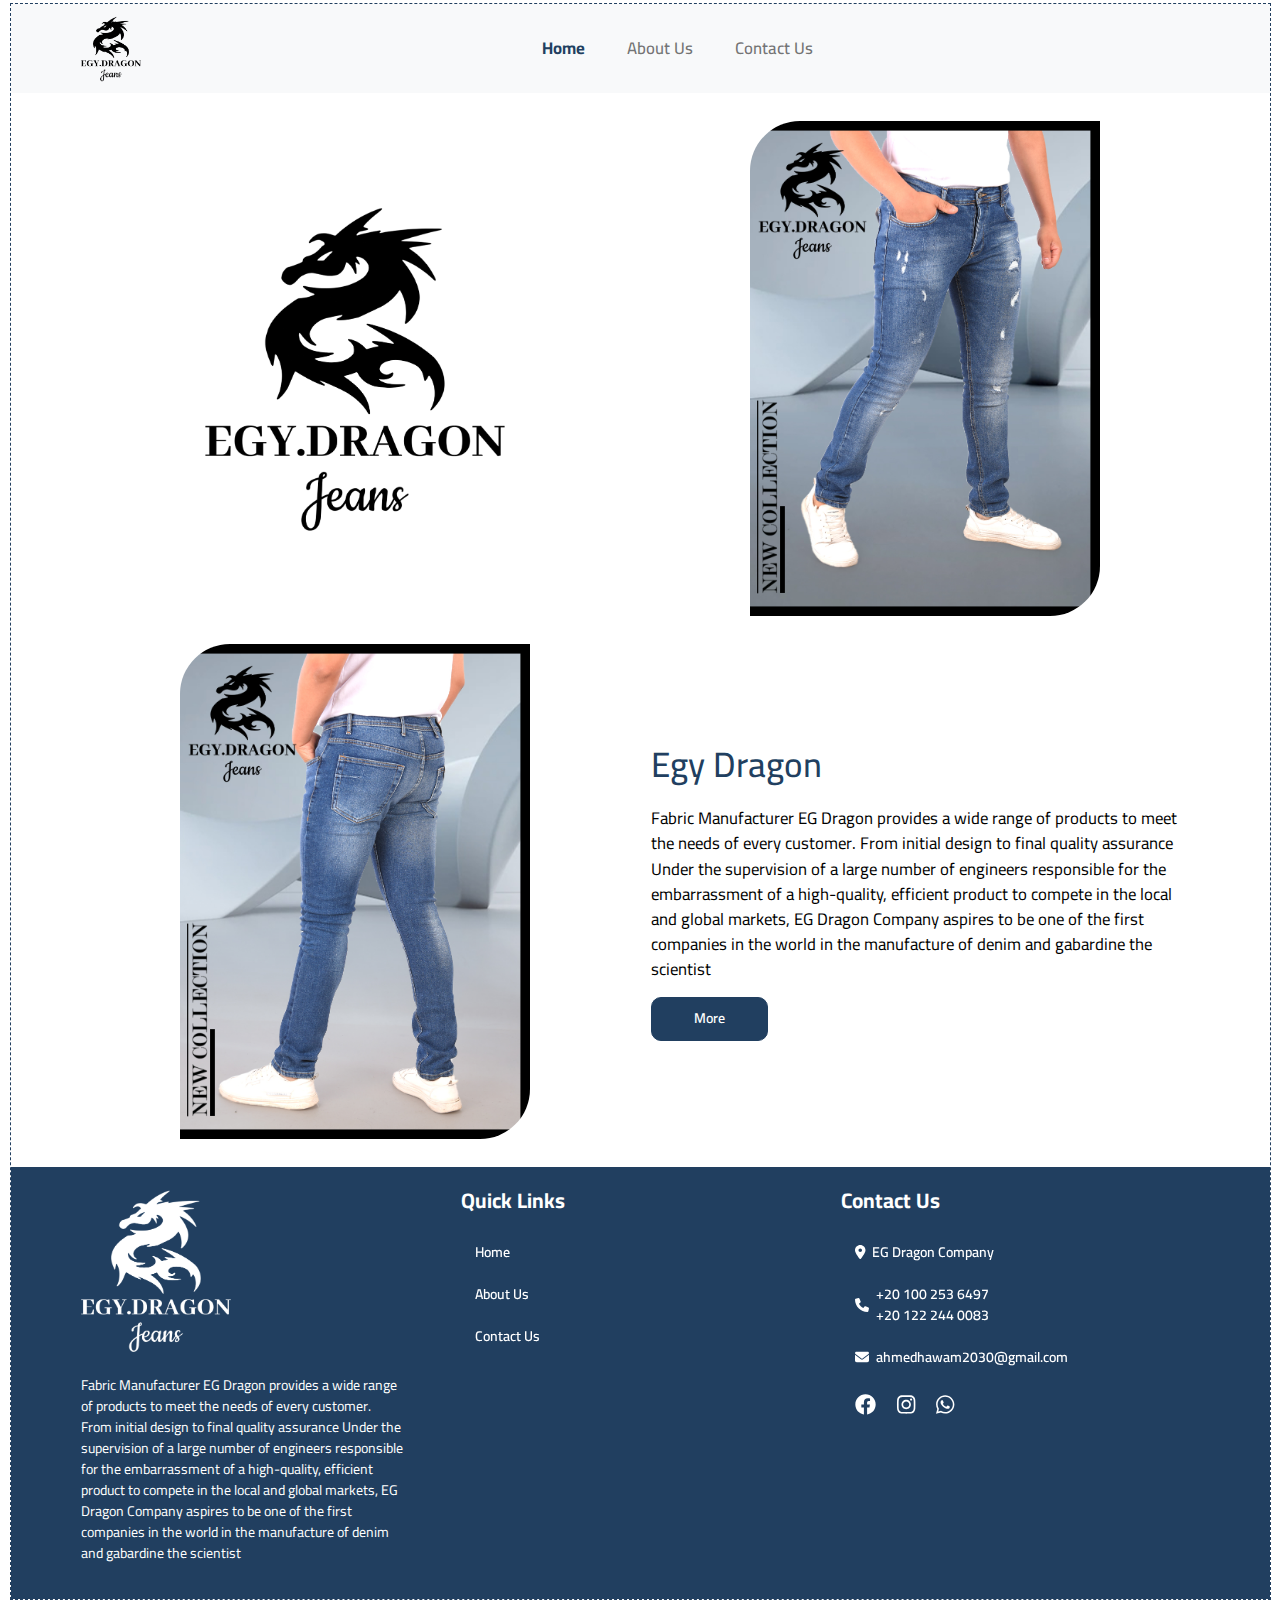
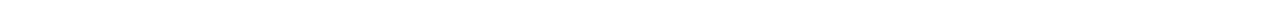
==== index.html @ d96f65b4 "egy dragon" ====
<!DOCTYPE html>
<html lang="en">
  <head>
    <meta charset="UTF-8" />
    <meta name="viewport" content="width=device-width, initial-scale=1.0" />
    <title>Egy Dragon</title>
    <link rel="stylesheet" href="css/bootstrap.min.css" />
    <link rel="stylesheet" href="css/all.min.css" />
    <link rel="stylesheet" href="css/hover-min.css" />
    <link rel="stylesheet" href="scss/style.min.css" />
    <link rel="shortcut icon" href="image/logo.png" type="image/x-icon" />

    <script src="js/bootstrap.min.js"></script>
    <script src="js/all.min.js"></script>
  </head>
  <body>
    <section class="container-fluid">
      <div class="jeans">
        <!-- Start Navabr -->
        <nav class="navbar navbar-expand-lg bg-light">
          <div class="container">
            <a class="navbar-brand" href="index.html"
              ><img src="image/logo.png" alt="logo"
            /></a>
            <button
              class="navbar-toggler"
              type="button"
              data-bs-toggle="collapse"
              data-bs-target="#navbarSupportedContent"
              aria-controls="navbarSupportedContent"
              aria-expanded="false"
              aria-label="Toggle navigation"
            >
              <span class="navbar-toggler-icon"></span>
            </button>
            <div class="collapse navbar-collapse" id="navbarSupportedContent">
              <ul class="navbar-nav mx-auto">
                <li class="nav-item">
                  <a
                    class="nav-link"
                    aria-current="page"
                    href="index.html"
                    >Home</a
                  >
                </li>
                <li class="nav-item">
                  <a class="nav-link" href="about.html">About Us</a>
                </li>
                <li class="nav-item">
                  <a class="nav-link" href="contact.html">Contact Us</a>
                </li>
              </ul>
            </div>
          </div>
        </nav>
        <!-- End Navabr -->

        <!-- Start Home Section -->
        <div class="home">
          <div class="container">
            <div class="row">
              <div class="col-lg-6 col-md-6 col-12">
                <img src="image/logo.png" class="logo" alt="logo" />
              </div>
              <div class="col-lg-6 col-md-6 col-12">
                <img src="image/1.jpg" class="jean" alt="jeans" />
              </div>
            </div>
          </div>
        </div>
        <!-- End Home Section -->

        <!-- Start about us Section -->
        <div class="about_home">
          <div class="container">
            <div class="row">
              <div class="col-lg-6 col-md-6 col-12">
                <img src="image/2.jpg" alt="jeans" />
              </div>
              <div class="col-lg-6 col-md-6 col-12">
                <h1>Egy Dragon</h1>
                <p>
                  Fabric Manufacturer EG Dragon provides a wide range of
                  products to meet the needs of every customer. From initial
                  design to final quality assurance Under the supervision of a
                  large number of engineers responsible for the embarrassment of
                  a high-quality, efficient product to compete in the local and
                  global markets, EG Dragon Company aspires to be one of the
                  first companies in the world in the manufacture of denim and
                  gabardine the scientist
                </p>
                <a href="about.html" class="btn">More</a>
              </div>
            </div>
          </div>
        </div>
        <!-- End about us Section -->

        <!-- Start Footer -->
        <footer class="footer">
          <div class="container">
            <div class="row">
              <div class="col-lg-4 col-md-12 col-12">
                <img src="image/logo.png" class="logo" alt="logo" />
                <p class="text">
                  Fabric Manufacturer EG Dragon provides a wide range of
                  products to meet the needs of every customer. From initial
                  design to final quality assurance Under the supervision of a
                  large number of engineers responsible for the embarrassment of
                  a high-quality, efficient product to compete in the local and
                  global markets, EG Dragon Company aspires to be one of the
                  first companies in the world in the manufacture of denim and
                  gabardine the scientist
                </p>
              </div>
              <div class="col-lg-4 col-md-6 col-12">
                <h4>Quick Links</h4>
                <ul class="links">
                  <li class="hvr-forward"><a href="index.html">Home</a></li>
                  <li class="hvr-forward"><a href="about.html">About Us</a></li>
                  <li class="hvr-forward"><a href="contact.html">Contact Us</a></li>
                </ul>
              </div>
              <div class="col-lg-4 col-md-6 col-12">
                <h4>Contact Us</h4>
                <ul class="contact_footer">
                  <li>
                    <i class="fa-solid fa-location-dot"></i>
                    <span class="hvr-forward">EG Dragon Company</span>
                  </li>
                  <li>
                    <i class="fa-solid fa-phone"></i>
                    <div class="d-inline-flex flex-column">
                        <a href="tel:+201002536497" class="hvr-forward">+20 100 253 6497</a>
                        <a href="tel:+201222440083" class="hvr-forward">+20 122 244 0083</a>
                    </div>
                  </li>
                  <li>
                    <i class="fa-solid fa-envelope"></i>
                    <a href="mailto:ahmedhawam2030@gmail.com" class="hvr-forward">ahmedhawam2030@gmail.com</a>
                  </li>
                </ul>
                <ul class="social_icons">
                    <li>
                        <a href="https://web.facebook.com/ahmedhawam2030" class="hvr-wobble-top"><i class="fa-brands fa-facebook"></i></a>
                    </li>
                    <li>
                        <a href="https://www.instagram.com/ahmed_hawam" class="hvr-wobble-top"><i class="fa-brands fa-instagram"></i></a>
                    </li>
                    <li>
                        <a href="https://wa.me/+201002536497" class="hvr-wobble-top"><i class="fa-brands fa-whatsapp"></i></a>
                    </li>
                </ul>
              </div>
            </div>
          </div>
        </footer>
        <!-- End Footer -->
      </div>
    </section>
    
    <script src="js/main.js"></script>
  </body>
</html>
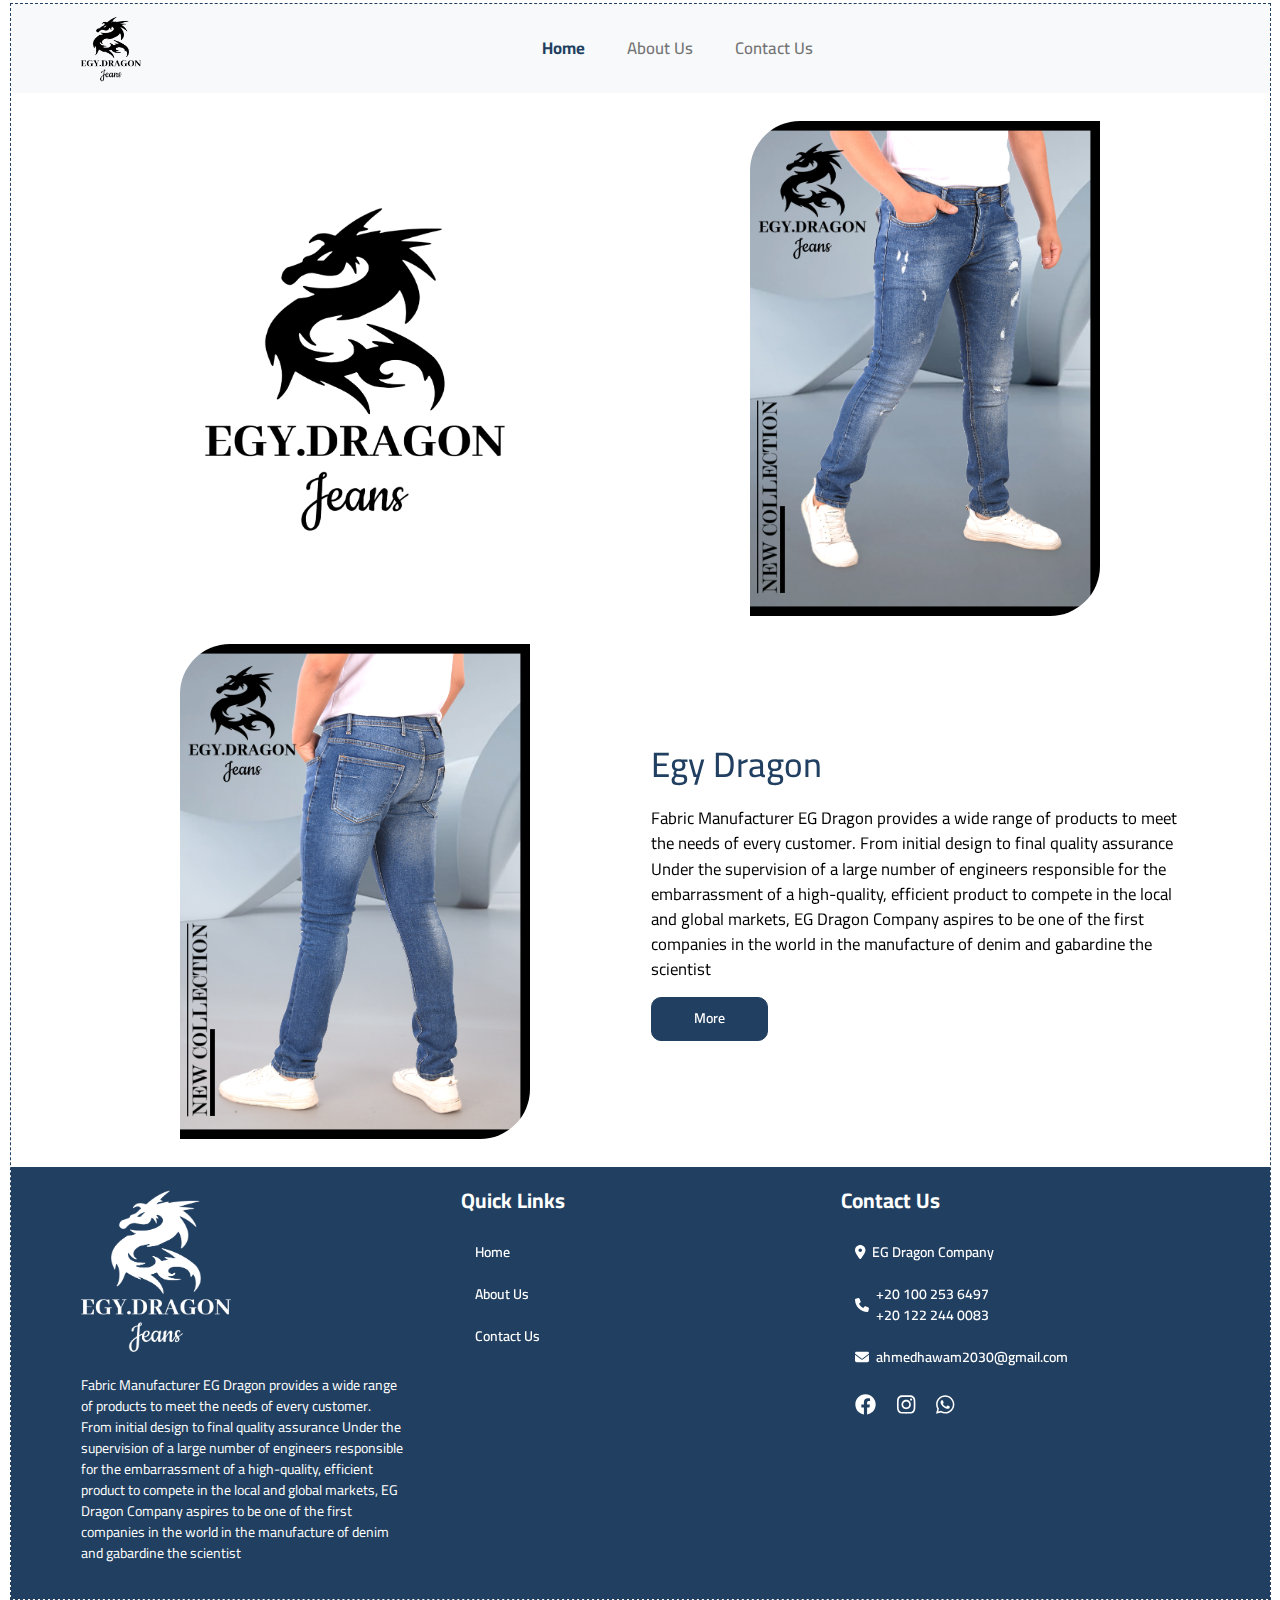
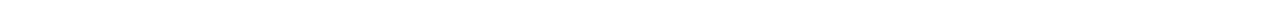
==== commit b7fb4bd1: "aos animation" ====
--- a/index.html
+++ b/index.html
@@ -7,11 +7,13 @@
     <link rel="stylesheet" href="css/bootstrap.min.css" />
     <link rel="stylesheet" href="css/all.min.css" />
     <link rel="stylesheet" href="css/hover-min.css" />
+    <link rel="stylesheet" href="css/aos.min.css" />
     <link rel="stylesheet" href="scss/style.min.css" />
     <link rel="shortcut icon" href="image/logo.png" type="image/x-icon" />
 
     <script src="js/bootstrap.min.js"></script>
     <script src="js/all.min.js"></script>
+    <script src="js/aos.min.js"></script>
   </head>
   <body>
     <section class="container-fluid">
@@ -59,10 +61,10 @@
         <div class="home">
           <div class="container">
             <div class="row">
-              <div class="col-lg-6 col-md-6 col-12">
+              <div class="col-lg-6 col-md-6 col-12" data-aos="flip-right" data-aos-easing="ease-out-cubic" data-aos-duration="1500">
                 <img src="image/logo.png" class="logo" alt="logo" />
               </div>
-              <div class="col-lg-6 col-md-6 col-12">
+              <div class="col-lg-6 col-md-6 col-12" data-aos="flip-left" data-aos-easing="ease-out-cubic" data-aos-duration="1500">
                 <img src="image/1.jpg" class="jean" alt="jeans" />
               </div>
             </div>
@@ -74,10 +76,10 @@
         <div class="about_home">
           <div class="container">
             <div class="row">
-              <div class="col-lg-6 col-md-6 col-12">
+              <div class="col-lg-6 col-md-6 col-12" data-aos="fade-up-right" data-aos-easing="ease-out-cubic" data-aos-duration="1500">
                 <img src="image/2.jpg" alt="jeans" />
               </div>
-              <div class="col-lg-6 col-md-6 col-12">
+              <div class="col-lg-6 col-md-6 col-12" data-aos="fade-up-left" data-aos-easing="ease-out-cubic" data-aos-duration="1500">
                 <h1>Egy Dragon</h1>
                 <p>
                   Fabric Manufacturer EG Dragon provides a wide range of
--- a/scss/style.min.css
+++ b/scss/style.min.css
@@ -1 +1 @@
-@font-face{font-family:"light";src:url("../fonts/Cairo-Light.ttf")}@font-face{font-family:"regular";src:url("../fonts/Cairo-Regular.ttf")}@font-face{font-family:"medium";src:url("../fonts/Cairo-Medium.ttf")}@font-face{font-family:"semibold";src:url("../fonts/Cairo-SemiBold.ttf")}@font-face{font-family:"bold";src:url("../fonts/Cairo-Bold.ttf")}@media only screen and (max-width: 1600px){html{font-size:14px}}body:lang(en){direction:ltr}body:lang(ar){direction:rtl}body{overflow-x:hidden;margin:0;padding:0;background-color:#fff !important;font-family:"regular"}.jeans{outline:1px dashed #213f60;min-height:99vh;margin:.3rem 0}.home{margin:2rem 0}.home .row{align-items:center}.home .logo{display:block;width:300px;margin:0 auto}.home .jean{display:block;width:350px;margin:0 auto;border-radius:50px 0 50px 0}.about_home .row{align-items:center}.about_home img{display:block;width:350px;margin:0 auto;border-radius:50px 0 50px 0}.about_home h1{font-family:"medium";color:#213f60}.about_home p{font-family:"regular";color:#000;margin-top:1.5rem;font-size:1.2rem}.about_home .btn{background-color:#213f60;color:#fff;border:1px solid #213f60;border-radius:10px;font-family:"semibold";font-size:1rem;padding:.75rem 3rem;transition:.7s ease-in-out}.about_home .btn:hover{background-color:rgba(0,0,0,0);color:#213f60;border:1px solid #213f60;transition:.7s ease-in-out}.about{margin:2rem 0;position:relative}.about .row{align-items:center}.about .title{text-align:center;font-family:"bold";margin-bottom:3rem}.about .swiper{position:unset}.about .swiper img{display:block;width:350px;margin:0 auto}.about h1{font-family:"medium";color:#213f60}.about p{font-family:"regular";color:#000;margin-top:1.5rem;font-size:1.2rem}.contact{margin:2rem 0}.contact .row{align-items:center}.contact .form-group{margin-bottom:1rem}.contact .form-group label{font-family:"semibold";color:#213f60;margin-bottom:.5rem}.contact .form-group input{font-size:.8rem;font-family:"regular";padding:.55rem;color:#213f60}.contact .form-group input::placeholder{color:#919191}.contact .btn{background-color:#213f60;color:#fff;border:1px solid #213f60;border-radius:5px;font-family:"semibold";font-size:1rem;padding:.75rem 3rem;transition:.7s ease-in-out}.contact .btn:hover{background-color:rgba(0,0,0,0);color:#213f60;border:1px solid #213f60;transition:.7s ease-in-out}.contact h4{font-family:"bold";padding-inline-start:3rem;margin-bottom:2rem}.contact .contact_footer{list-style:none;padding-inline-start:3rem}.contact .contact_footer li{display:flex;align-items:center;margin-bottom:1.5rem;width:fit-content}.contact .contact_footer li svg{color:#000;font-size:1.2rem;margin-inline-end:.5rem}.contact .contact_footer li a,.contact .contact_footer li span{font-family:"semibold";color:#000;font-size:1.2rem;text-decoration:none}.contact .social_icons{list-style:none;padding-inline-start:3rem;margin:0 auto;display:flex}.contact .social_icons li{margin-inline-end:1.5rem}.contact .social_icons li a{color:#000;font-size:1.5rem}.navbar .navbar-brand img{width:60px}.navbar .navbar-collapse .navbar-nav .nav-item{margin:0 1rem}.navbar .navbar-collapse .navbar-nav .nav-item .nav-link{font-family:"semibold";font-size:1.2rem}.navbar .navbar-collapse .navbar-nav .nav-item .nav-link.active{font-family:"bold";color:#213f60}footer{background-color:#213f60;padding:1.5rem 0;margin-top:2rem}footer .logo{width:150px;filter:brightness(0) invert(1);transition:.7s ease-in-out}footer .logo:hover{transform:scale(1.05);transition:.7s ease-in-out}footer .text{font-family:"regular";color:#fff;font-size:1rem;margin-top:1.5rem;width:90%}footer h4{font-family:"bold";color:#fff;margin-bottom:2rem}footer .links{list-style:none;padding-inline-start:1rem}footer .links li{display:block;margin-bottom:1.5rem;width:fit-content}footer .links li a{font-family:"semibold";color:#fff;text-decoration:none}footer .contact_footer{list-style:none;padding-inline-start:1rem}footer .contact_footer li{display:flex;align-items:center;margin-bottom:1.5rem;width:fit-content}footer .contact_footer li svg{color:#fff;margin-inline-end:.5rem}footer .contact_footer li a,footer .contact_footer li span{font-family:"semibold";color:#fff;text-decoration:none}footer .social_icons{list-style:none;padding-inline-start:1rem;margin:0 auto;display:flex}footer .social_icons li{margin-inline-end:1.5rem}footer .social_icons li a{color:#fff;font-size:1.5rem}.sidebar.open,.sidebar.opened{transition:.7s;width:15%;margin-right:0%;height:100%;overflow-y:auto;transition:.7s ease-in-out}.sidebar.open::-webkit-scrollbar-track,.sidebar.opened::-webkit-scrollbar-track{-webkit-box-shadow:inset 0 0 6px rgba(0,0,0,.3);border-radius:10px;background-color:#f5f5f5;transition:.7s ease-in-out;display:block}.sidebar.open::-webkit-scrollbar,.sidebar.opened::-webkit-scrollbar{width:3px;background-color:#f5f5f5;transition:.7s ease-in-out;display:block}.sidebar.open::-webkit-scrollbar-thumb,.sidebar.opened::-webkit-scrollbar-thumb{border-radius:10px;-webkit-box-shadow:inset 0 0 6px rgba(0,0,0,.3);background-color:#919191;transition:.7s ease-in-out;display:block}.sidebar.open .image_logo .logo,.sidebar.opened .image_logo .logo{width:40%}.sidebar.open .accordion-button,.sidebar.opened .accordion-button{width:100%;font-family:"semibold";padding:0}.sidebar.open .accordion-button::after,.sidebar.opened .accordion-button::after{margin-right:auto;margin-left:0;width:1rem;height:1rem;background-size:1rem;filter:brightness(0) invert(1)}.sidebar.open .nav-pills .nav-link,.sidebar.opened .nav-pills .nav-link{text-align:start}.sidebar.open .nav-pills .nav-link svg.dot,.sidebar.opened .nav-pills .nav-link svg.dot{color:#fff;font-size:.5rem;margin-inline-start:1.5rem}.sidebar.open .nav-pills .nav-link span,.sidebar.opened .nav-pills .nav-link span{display:inline-block}.sidebar.open .nav-pills .nav-link img,.sidebar.opened .nav-pills .nav-link img{display:inline !important;margin:0 !important}.sidebar.open .nav-pills .accordion-button svg,.sidebar.opened .nav-pills .accordion-button svg{display:block}.sidebar.open .contact_us,.sidebar.opened .contact_us{display:flex}.sidebar.open~.index_cards,.sidebar.opened~.index_cards{width:85%;margin-inline-start:15%;transition:1s ease-in-out}.sidebar~.index_cards{width:95%;margin-inline-start:5%;transition:1s ease-in-out}.index_cards{padding:0;background-color:#fafafc;min-height:100vh;position:relative}.sidebar{display:block;margin-right:0%;width:5%;transition:.7s;background-color:#183041;min-height:100vh;padding:2rem 0;position:fixed;right:0;z-index:999}.sidebar .image_logo{width:100%}.sidebar .image_logo .logo{width:100%;display:block;padding:0 1.5rem;margin-bottom:2rem}.sidebar .accordion-button{width:100%;font-family:"semibold";padding:0}.sidebar .accordion-button::after{content:unset}.sidebar .nav-pills{width:100%;font-family:"semibold";padding:0}.sidebar .nav-pills .accordion-button{display:block}.sidebar .nav-pills .accordion-button.collapsed{background-color:rgba(0,0,0,0) !important;box-shadow:none}.sidebar .nav-pills .accordion-button.collapsed svg{transform:rotate(180deg)}.sidebar .nav-pills .accordion-button svg{float:right;font-size:1.1rem;margin-top:0 !important;margin-bottom:0 !important;color:#fff;transform:rotate(0deg);display:none}.sidebar .nav-pills .accordion-button:focus{border-color:unset;box-shadow:none}.sidebar .nav-pills .accordion-button:not(.collapsed){color:var(--color-primary);transition:.7s ease-in-out}.sidebar .nav-pills .accordion-button:not(.collapsed)::after{margin-right:auto;margin-left:0;width:1rem;height:1rem;background-size:1rem;filter:invert(22%) sepia(73%) saturate(852%) hue-rotate(169deg) brightness(87%) contrast(96%)}.sidebar .nav-pills .nav-item{width:100%;margin:.3rem 0}.sidebar .nav-pills .nav-item ul{list-style:none;font-size:.9rem;margin:0;padding:0}.sidebar .nav-pills .nav-item ul .close{display:none}.sidebar .nav-pills .nav-item ul li .nav-link span{color:#fff}.sidebar .nav-pills .nav-item ul .nav-link.active{border-inline-end:0}.sidebar .nav-pills .nav-item .nav-link{padding:1rem 1.2rem;font-size:.85rem;background-color:rgba(0,0,0,0);margin-bottom:0;display:flex;align-items:center}.sidebar .nav-pills .nav-item .nav-link img{width:25px;height:25px;display:block;margin:0 auto;filter:brightness(0) invert(1)}.sidebar .nav-pills .nav-item .nav-link.active{background-color:#fff;border-inline-end:5px solid #942714;border-radius:0}.sidebar .nav-pills .nav-item .nav-link.active span{color:#942714}.sidebar .nav-pills .nav-item .nav-link.active img{filter:invert(83%) sepia(31%) saturate(5124%) hue-rotate(351deg) brightness(102%) contrast(95%)}.sidebar .nav-pills .nav-link{text-align:center}.sidebar .nav-pills .nav-link span{margin:0 5%;color:#fff;display:none;width:80%;font-size:.8rem}.sidebar .contact_us{width:80%;margin:5rem auto 0;padding-top:1.8rem;padding-bottom:1.2rem;background-color:#fff;border-radius:30px;position:relative;display:none;flex-direction:column;align-items:center}.sidebar .contact_us svg{position:absolute;top:-12%;font-size:1.3rem;padding:.5rem;border-radius:8px;color:#183041;background-color:#e8efed}.sidebar .contact_us p{font-family:"semibold";color:#171717;font-size:.8rem;text-align:center;width:90%;margin:1rem auto 0}.sidebar .contact_us p a{text-decoration:none;color:#183041}.sidebar .contact_us .btn{background-color:#183041;color:#fff;font-size:.8rem;border-radius:15px;width:80%;margin:1rem auto 0;font-family:"semibold"}.sidebar .contact_us .btn:hover{border-color:rgba(0,0,0,0)}@media only screen and (max-width: 1200px){.sidebar{margin-right:0%;width:10%}.sidebar.open span{font-size:.7rem}.sidebar.open .nav-pills .nav-item .nav-link{padding:1rem .5rem}}@media only screen and (max-width: 991.98px){.sidebar{width:100%;margin-inline-start:0%;position:fixed;top:0;z-index:9999;height:fit-content;background-color:rgba(0,0,0,.7);padding:0;display:flex}.sidebar .logout_sidebar{display:block}.sidebar .nav-pills{width:30%;background-color:#183041;padding:2rem 1rem}.sidebar .nav-pills .nav-link{display:flex;align-items:center;text-align:start}.sidebar .nav-pills .nav-link img{margin:0 !important}.sidebar .nav-pills .nav-link span{display:block;margin:0 !important;margin-inline-start:1rem !important}.sidebar .side_mobile{width:60%;height:100%;min-height:100vh}.sidebar .image_logo{width:60%}.sidebar.open,.sidebar.opened{width:0}.sidebar~.index_cards,.sidebar.open~.index_cards,.sidebar.opened~.index_cards{width:100%;margin-inline-start:0%;transition:1s ease-in-out}.navbar-toggler{border:1px solid #fff}.navbar-toggler .navbar-toggler-icon{filter:brightness(0) invert(1)}}@media only screen and (max-width: 600px){.sidebar .nav-pills{width:50%}.sidebar.open .nav-pills .nav-item .nav-link span{font-size:.4rem}}@media(min-width: 1600px)and (max-width: 2600px){.container{max-width:1600px !important}}@media only screen and (max-width: 991.98px){.navbar-toggler .navbar-toggler-icon,.navbar-toggler{filter:brightness(0) invert(0)}.home .jean{width:80%}.home .logo{width:70%}.about_home img{width:80%}.about_home{margin-top:2rem}.about_home p{font-size:.9rem}footer .text{margin-bottom:3rem}.contact .contact_footer,.contact .social_icons,.contact h4{padding-inline-start:1rem}}@media only screen and (max-width: 600px){.home .logo{width:60%;margin-bottom:2rem}.home .jean{width:70%}.about_home .row{flex-direction:column-reverse}.about_home h1,.about_home p{width:90%;margin:0 auto 1rem}.about_home .btn{margin-inline-start:5%;margin-bottom:2rem}.about_home img{width:70%}.about h1{margin-top:2rem}.contact form{margin-bottom:2rem}.contact .contact_footer,.contact .social_icons,.contact h4{padding-inline-start:0}}/*# sourceMappingURL=style.min.css.map */+@font-face{font-family:"light";src:url("../fonts/Cairo-Light.ttf")}@font-face{font-family:"regular";src:url("../fonts/Cairo-Regular.ttf")}@font-face{font-family:"medium";src:url("../fonts/Cairo-Medium.ttf")}@font-face{font-family:"semibold";src:url("../fonts/Cairo-SemiBold.ttf")}@font-face{font-family:"bold";src:url("../fonts/Cairo-Bold.ttf")}@media only screen and (max-width: 1600px){html{font-size:14px}}body:lang(en){direction:ltr}body:lang(ar){direction:rtl}body{overflow-x:hidden;margin:0;padding:0;background-color:#fff !important;font-family:"regular"}.jeans{outline:1px dashed #213f60;min-height:99vh;margin:.3rem 0}.home{margin:2rem 0}.home .row{align-items:center}.home .logo{display:block;width:300px;margin:0 auto}.home .jean{display:block;width:350px;margin:0 auto;border-radius:50px 0 50px 0}.about_home .row{align-items:center}.about_home img{display:block;width:350px;margin:0 auto;border-radius:50px 0 50px 0}.about_home h1{font-family:"medium";color:#213f60}.about_home p{font-family:"regular";color:#000;margin-top:1.5rem;font-size:1.2rem}.about_home .btn{background-color:#213f60;color:#fff;border:1px solid #213f60;border-radius:10px;font-family:"semibold";font-size:1rem;padding:.75rem 3rem;transition:.7s ease-in-out}.about_home .btn:hover{background-color:rgba(0,0,0,0);color:#213f60;border:1px solid #213f60;transition:.7s ease-in-out}.about{margin:2rem 0;position:relative}.about .row{align-items:center}.about .title{text-align:center;font-family:"bold";margin-bottom:3rem}.about .swiper{position:unset}.about .swiper img{display:block;width:350px;margin:0 auto}.about h1{font-family:"medium";color:#213f60}.about p{font-family:"regular";color:#000;margin-top:1.5rem;font-size:1.2rem}.contact{margin:2rem 0}.contact .row{align-items:center}.contact .form-group{margin-bottom:1rem}.contact .form-group label{font-family:"semibold";color:#213f60;margin-bottom:.5rem}.contact .form-group input{font-size:.8rem;font-family:"regular";padding:.55rem;color:#213f60}.contact .form-group input::placeholder{color:#919191}.contact .btn{background-color:#213f60;color:#fff;border:1px solid #213f60;border-radius:5px;font-family:"semibold";font-size:1rem;padding:.75rem 3rem;transition:.7s ease-in-out}.contact .btn:hover{background-color:rgba(0,0,0,0);color:#213f60;border:1px solid #213f60;transition:.7s ease-in-out}.contact h4{font-family:"bold";padding-inline-start:3rem;margin-bottom:2rem}.contact .contact_footer{list-style:none;padding-inline-start:3rem}.contact .contact_footer li{display:flex;align-items:center;margin-bottom:1.5rem;width:fit-content}.contact .contact_footer li svg{color:#000;font-size:1.2rem;margin-inline-end:.5rem}.contact .contact_footer li a,.contact .contact_footer li span{font-family:"semibold";color:#000;font-size:1.2rem;text-decoration:none}.contact .social_icons{list-style:none;padding-inline-start:3rem;margin:0 auto;display:flex}.contact .social_icons li{margin-inline-end:1.5rem}.contact .social_icons li a{color:#000;font-size:1.5rem}.navbar .navbar-brand img{width:60px}.navbar .navbar-collapse .navbar-nav .nav-item{margin:0 1rem}.navbar .navbar-collapse .navbar-nav .nav-item .nav-link{font-family:"semibold";font-size:1.2rem;transition:.7s ease-in-out}.navbar .navbar-collapse .navbar-nav .nav-item .nav-link.active{font-family:"bold";color:#213f60}.navbar .navbar-collapse .navbar-nav .nav-item .nav-link:hover{transform:scale(1.1);transition:.7s ease-in-out;text-shadow:3px 3px 6px #213f60}footer{background-color:#213f60;padding:1.5rem 0;margin-top:2rem}footer .logo{width:150px;filter:brightness(0) invert(1);transition:.7s ease-in-out}footer .logo:hover{transform:scale(1.05);transition:.7s ease-in-out}footer .text{font-family:"regular";color:#fff;font-size:1rem;margin-top:1.5rem;width:90%}footer h4{font-family:"bold";color:#fff;margin-bottom:2rem}footer .links{list-style:none;padding-inline-start:1rem}footer .links li{display:block;margin-bottom:1.5rem;width:fit-content}footer .links li a{font-family:"semibold";color:#fff;text-decoration:none}footer .contact_footer{list-style:none;padding-inline-start:1rem}footer .contact_footer li{display:flex;align-items:center;margin-bottom:1.5rem;width:fit-content}footer .contact_footer li svg{color:#fff;margin-inline-end:.5rem}footer .contact_footer li a,footer .contact_footer li span{font-family:"semibold";color:#fff;text-decoration:none}footer .social_icons{list-style:none;padding-inline-start:1rem;margin:0 auto;display:flex}footer .social_icons li{margin-inline-end:1.5rem}footer .social_icons li a{color:#fff;font-size:1.5rem}.sidebar.open,.sidebar.opened{transition:.7s;width:15%;margin-right:0%;height:100%;overflow-y:auto;transition:.7s ease-in-out}.sidebar.open::-webkit-scrollbar-track,.sidebar.opened::-webkit-scrollbar-track{-webkit-box-shadow:inset 0 0 6px rgba(0,0,0,.3);border-radius:10px;background-color:#f5f5f5;transition:.7s ease-in-out;display:block}.sidebar.open::-webkit-scrollbar,.sidebar.opened::-webkit-scrollbar{width:3px;background-color:#f5f5f5;transition:.7s ease-in-out;display:block}.sidebar.open::-webkit-scrollbar-thumb,.sidebar.opened::-webkit-scrollbar-thumb{border-radius:10px;-webkit-box-shadow:inset 0 0 6px rgba(0,0,0,.3);background-color:#919191;transition:.7s ease-in-out;display:block}.sidebar.open .image_logo .logo,.sidebar.opened .image_logo .logo{width:40%}.sidebar.open .accordion-button,.sidebar.opened .accordion-button{width:100%;font-family:"semibold";padding:0}.sidebar.open .accordion-button::after,.sidebar.opened .accordion-button::after{margin-right:auto;margin-left:0;width:1rem;height:1rem;background-size:1rem;filter:brightness(0) invert(1)}.sidebar.open .nav-pills .nav-link,.sidebar.opened .nav-pills .nav-link{text-align:start}.sidebar.open .nav-pills .nav-link svg.dot,.sidebar.opened .nav-pills .nav-link svg.dot{color:#fff;font-size:.5rem;margin-inline-start:1.5rem}.sidebar.open .nav-pills .nav-link span,.sidebar.opened .nav-pills .nav-link span{display:inline-block}.sidebar.open .nav-pills .nav-link img,.sidebar.opened .nav-pills .nav-link img{display:inline !important;margin:0 !important}.sidebar.open .nav-pills .accordion-button svg,.sidebar.opened .nav-pills .accordion-button svg{display:block}.sidebar.open .contact_us,.sidebar.opened .contact_us{display:flex}.sidebar.open~.index_cards,.sidebar.opened~.index_cards{width:85%;margin-inline-start:15%;transition:1s ease-in-out}.sidebar~.index_cards{width:95%;margin-inline-start:5%;transition:1s ease-in-out}.index_cards{padding:0;background-color:#fafafc;min-height:100vh;position:relative}.sidebar{display:block;margin-right:0%;width:5%;transition:.7s;background-color:#183041;min-height:100vh;padding:2rem 0;position:fixed;right:0;z-index:999}.sidebar .image_logo{width:100%}.sidebar .image_logo .logo{width:100%;display:block;padding:0 1.5rem;margin-bottom:2rem}.sidebar .accordion-button{width:100%;font-family:"semibold";padding:0}.sidebar .accordion-button::after{content:unset}.sidebar .nav-pills{width:100%;font-family:"semibold";padding:0}.sidebar .nav-pills .accordion-button{display:block}.sidebar .nav-pills .accordion-button.collapsed{background-color:rgba(0,0,0,0) !important;box-shadow:none}.sidebar .nav-pills .accordion-button.collapsed svg{transform:rotate(180deg)}.sidebar .nav-pills .accordion-button svg{float:right;font-size:1.1rem;margin-top:0 !important;margin-bottom:0 !important;color:#fff;transform:rotate(0deg);display:none}.sidebar .nav-pills .accordion-button:focus{border-color:unset;box-shadow:none}.sidebar .nav-pills .accordion-button:not(.collapsed){color:var(--color-primary);transition:.7s ease-in-out}.sidebar .nav-pills .accordion-button:not(.collapsed)::after{margin-right:auto;margin-left:0;width:1rem;height:1rem;background-size:1rem;filter:invert(22%) sepia(73%) saturate(852%) hue-rotate(169deg) brightness(87%) contrast(96%)}.sidebar .nav-pills .nav-item{width:100%;margin:.3rem 0}.sidebar .nav-pills .nav-item ul{list-style:none;font-size:.9rem;margin:0;padding:0}.sidebar .nav-pills .nav-item ul .close{display:none}.sidebar .nav-pills .nav-item ul li .nav-link span{color:#fff}.sidebar .nav-pills .nav-item ul .nav-link.active{border-inline-end:0}.sidebar .nav-pills .nav-item .nav-link{padding:1rem 1.2rem;font-size:.85rem;background-color:rgba(0,0,0,0);margin-bottom:0;display:flex;align-items:center}.sidebar .nav-pills .nav-item .nav-link img{width:25px;height:25px;display:block;margin:0 auto;filter:brightness(0) invert(1)}.sidebar .nav-pills .nav-item .nav-link.active{background-color:#fff;border-inline-end:5px solid #942714;border-radius:0}.sidebar .nav-pills .nav-item .nav-link.active span{color:#942714}.sidebar .nav-pills .nav-item .nav-link.active img{filter:invert(83%) sepia(31%) saturate(5124%) hue-rotate(351deg) brightness(102%) contrast(95%)}.sidebar .nav-pills .nav-link{text-align:center}.sidebar .nav-pills .nav-link span{margin:0 5%;color:#fff;display:none;width:80%;font-size:.8rem}.sidebar .contact_us{width:80%;margin:5rem auto 0;padding-top:1.8rem;padding-bottom:1.2rem;background-color:#fff;border-radius:30px;position:relative;display:none;flex-direction:column;align-items:center}.sidebar .contact_us svg{position:absolute;top:-12%;font-size:1.3rem;padding:.5rem;border-radius:8px;color:#183041;background-color:#e8efed}.sidebar .contact_us p{font-family:"semibold";color:#171717;font-size:.8rem;text-align:center;width:90%;margin:1rem auto 0}.sidebar .contact_us p a{text-decoration:none;color:#183041}.sidebar .contact_us .btn{background-color:#183041;color:#fff;font-size:.8rem;border-radius:15px;width:80%;margin:1rem auto 0;font-family:"semibold"}.sidebar .contact_us .btn:hover{border-color:rgba(0,0,0,0)}@media only screen and (max-width: 1200px){.sidebar{margin-right:0%;width:10%}.sidebar.open span{font-size:.7rem}.sidebar.open .nav-pills .nav-item .nav-link{padding:1rem .5rem}}@media only screen and (max-width: 991.98px){.sidebar{width:100%;margin-inline-start:0%;position:fixed;top:0;z-index:9999;height:fit-content;background-color:rgba(0,0,0,.7);padding:0;display:flex}.sidebar .logout_sidebar{display:block}.sidebar .nav-pills{width:30%;background-color:#183041;padding:2rem 1rem}.sidebar .nav-pills .nav-link{display:flex;align-items:center;text-align:start}.sidebar .nav-pills .nav-link img{margin:0 !important}.sidebar .nav-pills .nav-link span{display:block;margin:0 !important;margin-inline-start:1rem !important}.sidebar .side_mobile{width:60%;height:100%;min-height:100vh}.sidebar .image_logo{width:60%}.sidebar.open,.sidebar.opened{width:0}.sidebar~.index_cards,.sidebar.open~.index_cards,.sidebar.opened~.index_cards{width:100%;margin-inline-start:0%;transition:1s ease-in-out}.navbar-toggler{border:1px solid #fff}.navbar-toggler .navbar-toggler-icon{filter:brightness(0) invert(1)}}@media only screen and (max-width: 600px){.sidebar .nav-pills{width:50%}.sidebar.open .nav-pills .nav-item .nav-link span{font-size:.4rem}}@media(min-width: 1600px)and (max-width: 2600px){.container{max-width:1600px !important}}@media only screen and (max-width: 991.98px){.navbar-toggler .navbar-toggler-icon,.navbar-toggler{filter:brightness(0) invert(0)}.home .jean{width:80%}.home .logo{width:70%}.about_home img{width:80%}.about_home{margin-top:2rem}.about_home p{font-size:.9rem}footer .text{margin-bottom:3rem}.contact .contact_footer,.contact .social_icons,.contact h4{padding-inline-start:1rem}}@media only screen and (max-width: 600px){.home .logo{width:60%;margin-bottom:2rem}.home .jean{width:70%}.about_home .row{flex-direction:column-reverse}.about_home h1,.about_home p{width:90%;margin:0 auto 1rem}.about_home .btn{margin-inline-start:5%;margin-bottom:2rem}.about_home img{width:70%}.about h1{margin-top:2rem}.contact form{margin-bottom:2rem}.contact .contact_footer,.contact .social_icons,.contact h4{padding-inline-start:0}}/*# sourceMappingURL=style.min.css.map */